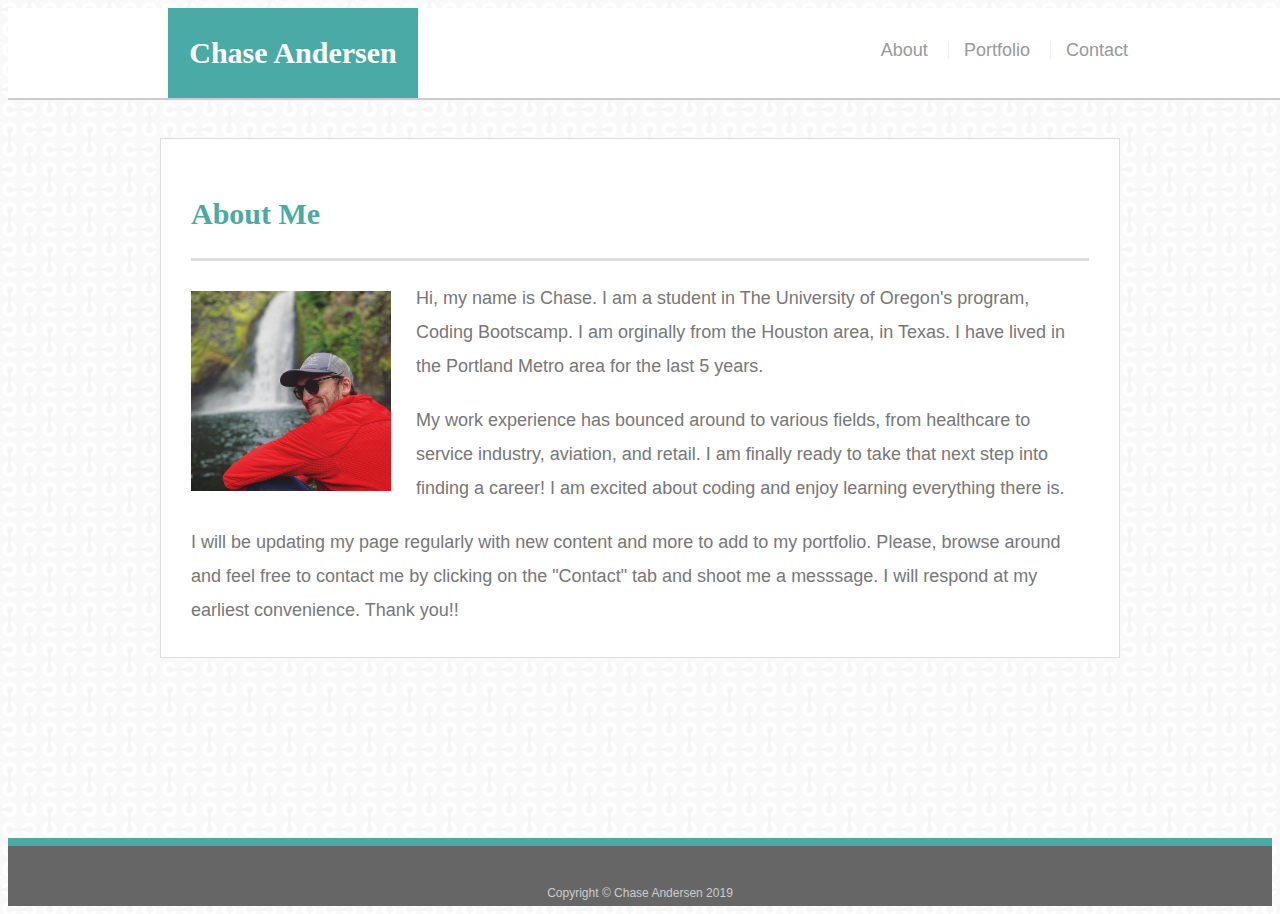
==== index.html @ 7fcd9b59 "base line from portfolio1" ====
<!doctype html>
<html lang="en-us">

<head>
  <meta charset="UTF-8">
  <title>About | Chase Andersen</title>
  <link rel="stylesheet" type="text/css" href="assets/css/style.css">
</head>

<body>

  <header id="masthead">
    <div class="container">
      <a href="index.html" id="logo">Chase Andersen</a>
      <nav>
        <a href="index.html">About</a>
        <a href="portfolio.html">Portfolio</a>
        <a href="contact.html">Contact</a>
      </nav>
    </div>
  </header>

  <div id="main-container" class="container">
    <section class="main-section">
      <h1>About Me</h1>

      <img src="assets/images/waterfall.JPG" class="auth-image" alt="Chase Andersen">

      <p>Hi, my name is Chase. I am a student in The University of Oregon's program, Coding Bootscamp. I am orginally from the Houston area, in Texas. I have lived in the Portland Metro area for the last 5 years.</p>

      <p>My work experience has bounced around to various fields, from healthcare to service industry, aviation, and retail. I am finally ready to take that next step into finding a career! I am excited about coding and enjoy learning everything there is.</p>

      <p>I will be updating my page regularly with new content and more to add to my portfolio. Please, browse around and feel free to contact me by clicking on the "Contact" tab and shoot me a messsage. I will respond at my earliest convenience. Thank you!!</p>

    </section>

  </div>

  <footer>
    <div class="container">
      Copyright &copy; Chase Andersen 2019
    </div>
  </footer>
</body>

</html>
---- assets/css/style.css ----
body {
    font-family: Arial, "Helvetica Neue", Helvetica, sans-serif;
    font-size: 18px;
    line-height: 34px;
    color: #777777;
    background: url("../images/connect.png");
  }
  
  * {
    box-sizing: border-box;
  }
  
 

  
  
  .container {
    width: 100%;
    max-width: 960px;
    margin: 0 auto;
    clear: both;
  }
  
  h1,h2,h3,p {
    margin-bottom: 20px;
  }
  
  p:last-child {
    margin-bottom: 0;
  }
  
  h1,h2,h3 {
    font-family: Georgia, Times, "Times New Roman", serif;
    font-weight: 700;
    color: #4aaaa5;
  }
  
  h1 {
    padding-bottom: 20px;
    font-size: 30px;
    line-height: 49px;
    border-bottom: 3px solid #dddddd;
  }
  
  h2,h3 {
    font-size: 22px;
  }
  





  
  #masthead {
    position: fixed;
    z-index: 99;
    width: 100%;
    margin: 0 0 30px;
    overflow: auto;
    color: #ffffff;
    background: #ffffff;
    border-bottom: 2px solid #cccccc;
  }
  
  #logo {
    float: left;
    width: 250px;
    height: 90px;
    font-family: Georgia, Times, "Times New Roman", serif;
    font-size: 30px;
    font-weight: 700;
    line-height: 90px;
    color: #ffffff;
    text-align: center;
    text-decoration: none;
    background: #4aaaa5;
  }
  
  nav {
    float: right;
    margin-top: 25px;
  }
  
  nav a {
    display: inline-block;
    padding-left: 15px;
    margin-left: 15px;
    line-height: 18px;
    color: #999;
    text-decoration: none;
    border-left: 1px solid #efefef;
  }
  
  nav a:first-child {
    border-left: 0 none;
  }
  
 




  
  footer {
    padding: 30px 0;
    clear: both;
    font-size: 12px;
    color: #ffffff;
    color: #cccccc;
    text-align: center;
    background: #666666;
    border-top: 8px solid #4aaaa5;
    height: 50px;
  }
  
  h3, h2 {
    padding-bottom: 20px;
    margin-bottom: 15px;
    line-height: 22px;
    border-bottom: 2px solid #eeeeee;
  }
  

  




  
  #main-container {
    padding-top: 130px;
    min-height: calc(100vh - 70px);
  }
  
  .main-section {
    float: left;
    width: 100%;
    max-width: 960px;
    padding: 30px;
    margin: 0 0 40px;
    background: #ffffff;
    border: 1px solid #dddddd;
  }
  
 



  
  
  .work {
    position: relative;
    float: left;
    width: 274px;
    margin: 20px 0 20px;
    overflow: auto;
  }
  
  .work:nth-child(even) {
    margin-right: 40px;
  }
  
  .work img {
    width: 100%;
    border: 0 none;
    opacity: 0.8;
  }
  
  .work h3 {
    position: absolute;
    bottom: 20px;
    width: 100%;
    padding: 15px;
    margin-bottom: 0;
    line-height: 30px;
    color: #ffffff;
    text-align: center;
    background: #4aaaa5;
    border-bottom: 0;
  }
  
  .auth-image {
    float: left;
    width: 200px;
    height: auto;
    margin-top: 10px;
    margin-right: 25px;
  }
  
 
  
  #contact-form ul {
    margin-bottom: 20px;
  }
  
  #contact-form li {
    margin-bottom: 10px;
  }
  
  label,
  input[type=text],
  input[type=email],
  textarea {display: block;
    width: 100%;
  }
  
  input[type=text],
  input[type=email],
  textarea { height: 35px; 
    padding: 0 10px; 
    font-size: 14px;
    border: 1px solid #dddddd;
  }
  
  textarea {
    height: 200px;
  }
  
  input[type=submit] {
    padding: 10px 30px;
    font-size: 18px;
    color: #ffffff;
    background: #4aaaa5;
    border: 0 none;
  }
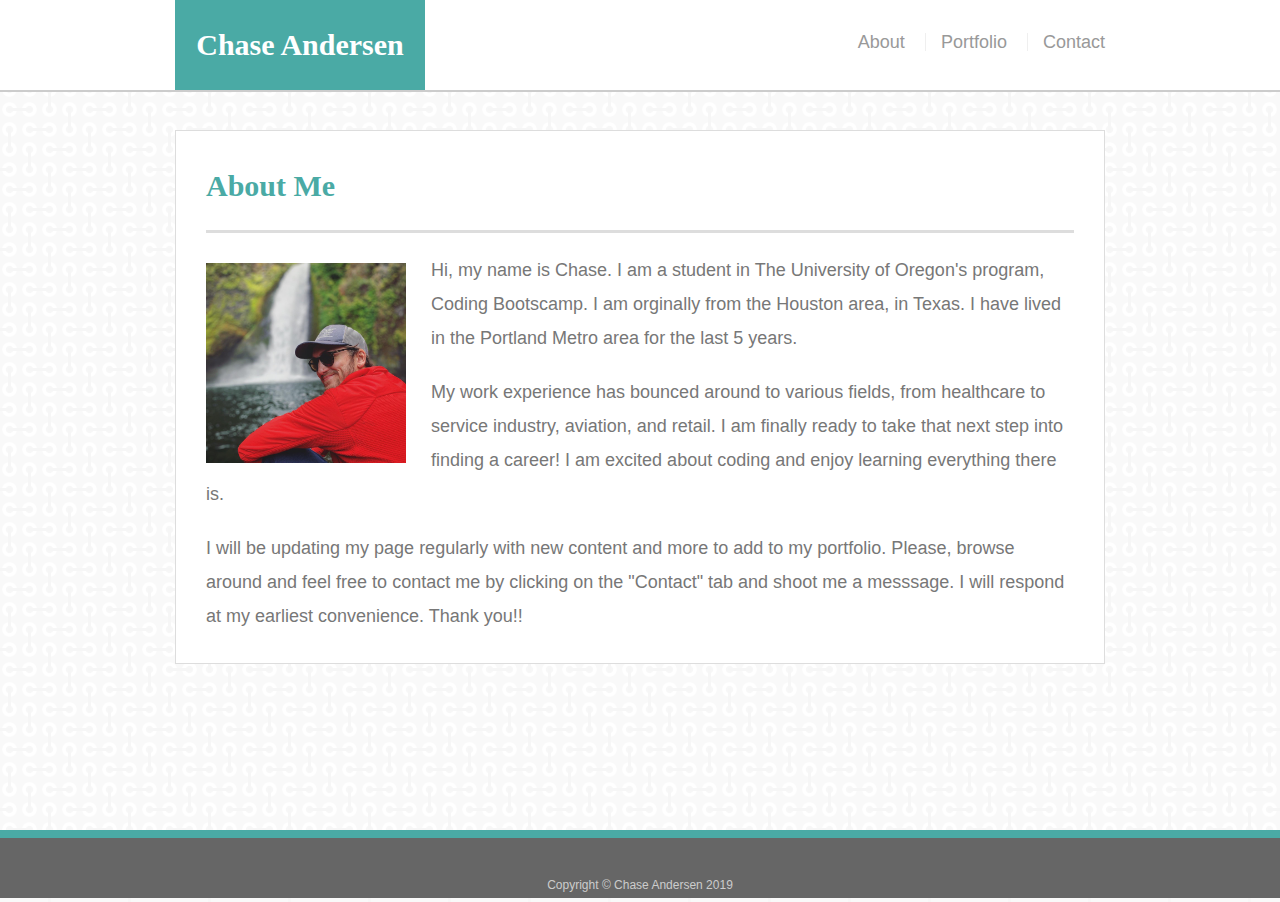
==== commit f144cb9a: "add bootstrap css" ====
--- a/index.html
+++ b/index.html
@@ -4,6 +4,7 @@
 <head>
   <meta charset="UTF-8">
   <title>About | Chase Andersen</title>
+  <link rel="stylesheet" href="https://stackpath.bootstrapcdn.com/bootstrap/4.3.1/css/bootstrap.min.css" integrity="sha384-ggOyR0iXCbMQv3Xipma34MD+dH/1fQ784/j6cY/iJTQUOhcWr7x9JvoRxT2MZw1T" crossorigin="anonymous">
   <link rel="stylesheet" type="text/css" href="assets/css/style.css">
 </head>
 
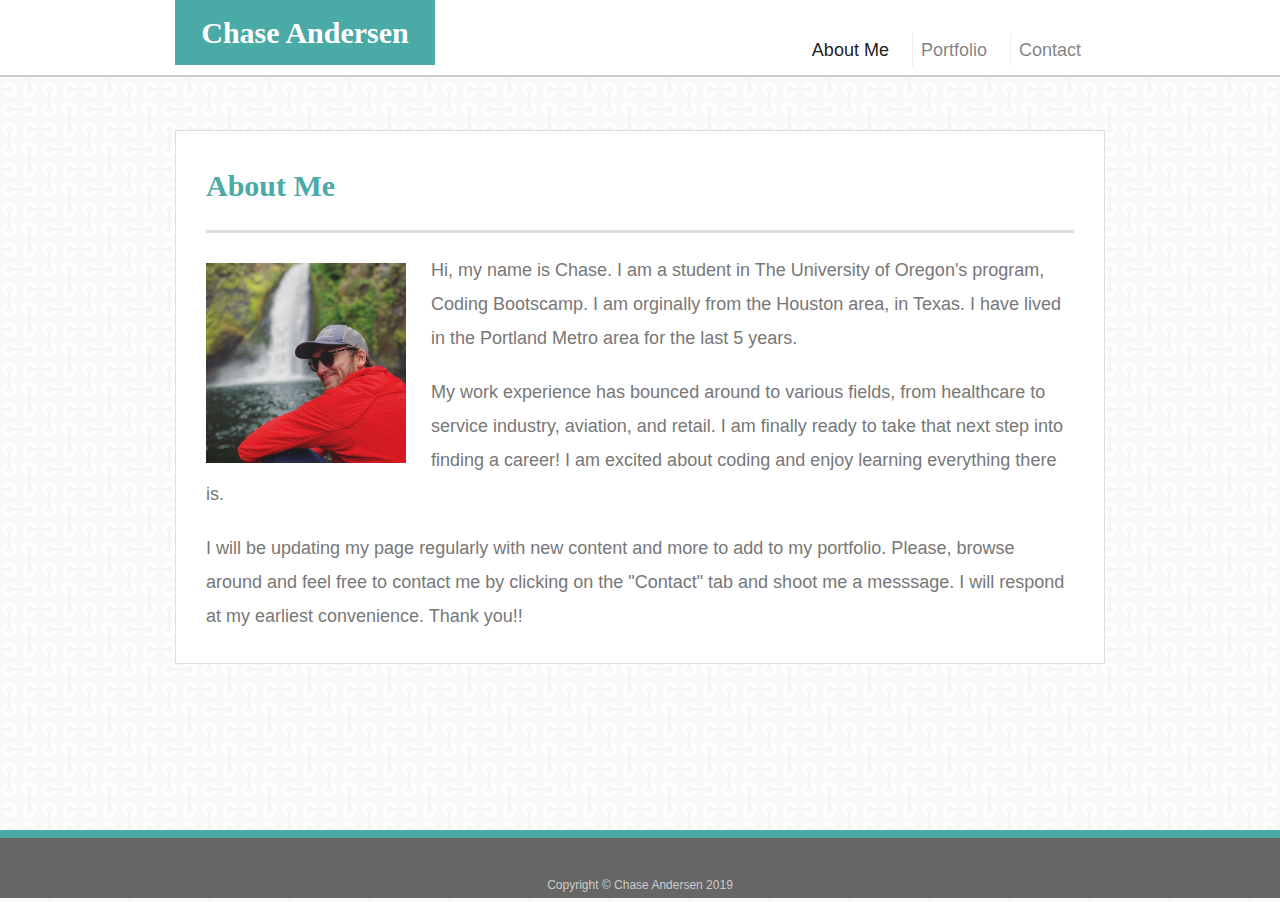
==== commit 66523999: "added navbar" ====
--- a/index.html
+++ b/index.html
@@ -13,10 +13,17 @@
   <header id="masthead">
     <div class="container">
       <a href="index.html" id="logo">Chase Andersen</a>
-      <nav>
-        <a href="index.html">About</a>
-        <a href="portfolio.html">Portfolio</a>
-        <a href="contact.html">Contact</a>
+      <nav class="navbar navbar-expand-lg navbar-light">
+        <button class="navbar-toggler" type="button" data-toggle="collapse" data-target="#navbarNavAltMarkup" aria-controls="navbarNavAltMarkup" aria-expanded="false" aria-label="Toggle navigation">
+          <span class="navbar-toggler-icon"></span>
+        </button>
+        <div class="collapse navbar-collapse" id="navbarNavAltMarkup">
+          <div class="navbar-nav">
+            <a class="nav-item nav-link active" href="index.html">About Me <span class="sr-only">(current)</span></a>
+            <a class="nav-item nav-link" href="portfolio.html">Portfolio</a>
+            <a class="nav-item nav-link" href="contact.html">Contact</a>
+          </div>
+        </div>
       </nav>
     </div>
   </header>
--- a/assets/css/style.css
+++ b/assets/css/style.css
@@ -54,9 +54,9 @@
   
   #masthead {
     position: fixed;
-    z-index: 99;
-    width: 100%;
-    margin: 0 0 30px;
+    z-index: 70;
+    width: 100%;
+    margin: 0 0 20px;
     overflow: auto;
     color: #ffffff;
     background: #ffffff;
@@ -65,12 +65,12 @@
   
   #logo {
     float: left;
-    width: 250px;
-    height: 90px;
+    width: 260px;
+    height: 65px;
     font-family: Georgia, Times, "Times New Roman", serif;
     font-size: 30px;
     font-weight: 700;
-    line-height: 90px;
+    line-height: 65px;
     color: #ffffff;
     text-align: center;
     text-decoration: none;
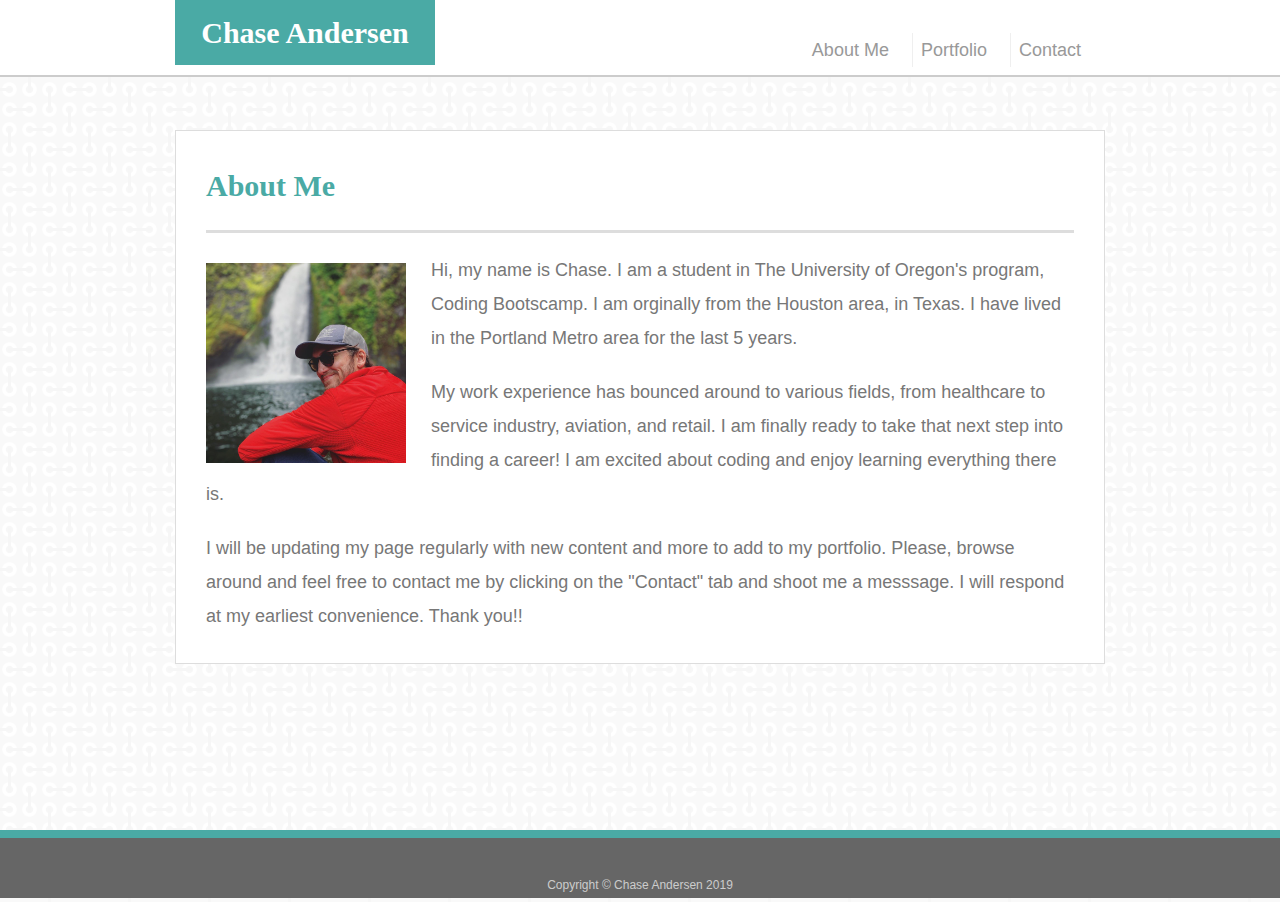
==== commit 862cc7e9: "added responsive layout and tweaked navbar" ====
--- a/index.html
+++ b/index.html
@@ -2,9 +2,14 @@
 <html lang="en-us">
 
 <head>
+  
+  <meta name="viewport" content="width=device-width, initial-scale=1.0">
   <meta charset="UTF-8">
+  
   <title>About | Chase Andersen</title>
   <link rel="stylesheet" href="https://stackpath.bootstrapcdn.com/bootstrap/4.3.1/css/bootstrap.min.css" integrity="sha384-ggOyR0iXCbMQv3Xipma34MD+dH/1fQ784/j6cY/iJTQUOhcWr7x9JvoRxT2MZw1T" crossorigin="anonymous">
+  <link rel="stylesheet" href="css/bootstrap.css">
+<link rel="stylesheet" href="css/bootstrap-responsive.css">
   <link rel="stylesheet" type="text/css" href="assets/css/style.css">
 </head>
 
@@ -13,18 +18,20 @@
   <header id="masthead">
     <div class="container">
       <a href="index.html" id="logo">Chase Andersen</a>
-      <nav class="navbar navbar-expand-lg navbar-light">
+
+      <nav class="navbar navbar-expand-lg navbar-info">
         <button class="navbar-toggler" type="button" data-toggle="collapse" data-target="#navbarNavAltMarkup" aria-controls="navbarNavAltMarkup" aria-expanded="false" aria-label="Toggle navigation">
           <span class="navbar-toggler-icon"></span>
         </button>
         <div class="collapse navbar-collapse" id="navbarNavAltMarkup">
           <div class="navbar-nav">
-            <a class="nav-item nav-link active" href="index.html">About Me <span class="sr-only">(current)</span></a>
+            <a class="nav-item nav-link active" href="index.html">About Me</a>
             <a class="nav-item nav-link" href="portfolio.html">Portfolio</a>
             <a class="nav-item nav-link" href="contact.html">Contact</a>
           </div>
         </div>
       </nav>
+
     </div>
   </header>
 
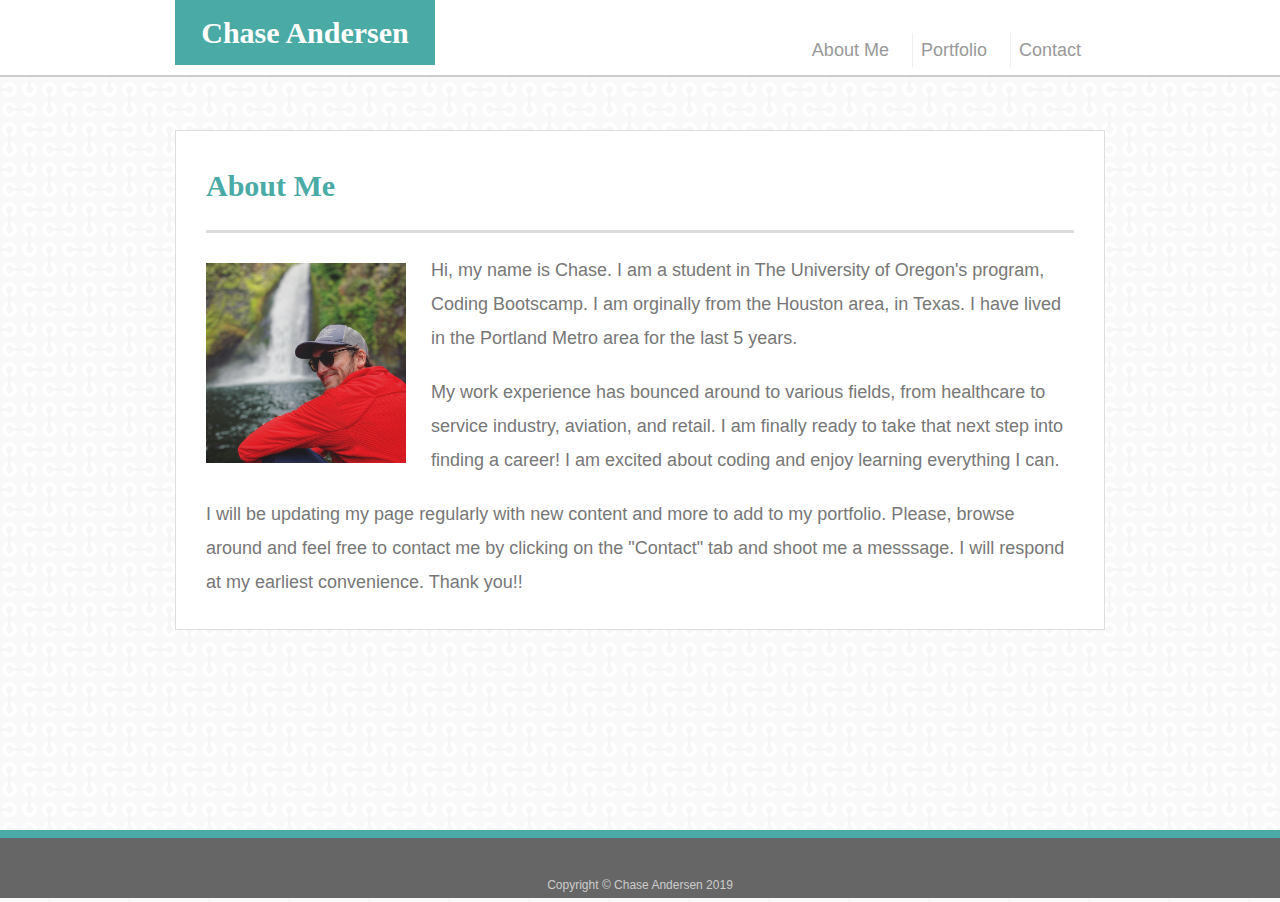
==== commit eeae06ea: "made images responsive" ====
--- a/index.html
+++ b/index.html
@@ -43,7 +43,7 @@
 
       <p>Hi, my name is Chase. I am a student in The University of Oregon's program, Coding Bootscamp. I am orginally from the Houston area, in Texas. I have lived in the Portland Metro area for the last 5 years.</p>
 
-      <p>My work experience has bounced around to various fields, from healthcare to service industry, aviation, and retail. I am finally ready to take that next step into finding a career! I am excited about coding and enjoy learning everything there is.</p>
+      <p>My work experience has bounced around to various fields, from healthcare to service industry, aviation, and retail. I am finally ready to take that next step into finding a career! I am excited about coding and enjoy learning everything I can.</p>
 
       <p>I will be updating my page regularly with new content and more to add to my portfolio. Please, browse around and feel free to contact me by clicking on the "Contact" tab and shoot me a messsage. I will respond at my earliest convenience. Thank you!!</p>
 
